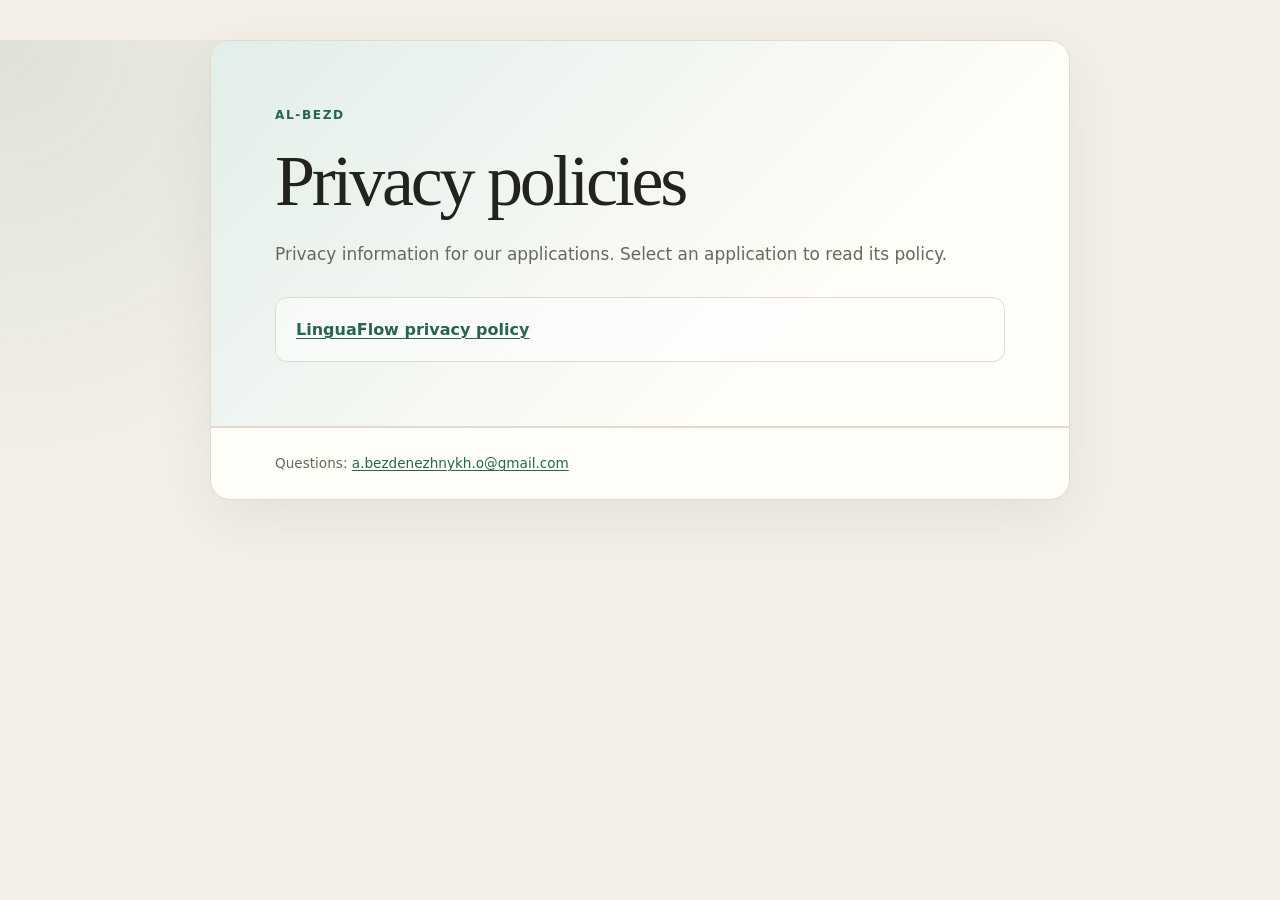
==== index.html @ a99cc35a "Publish LinguaFlow privacy policy" ====
<!doctype html>
<html lang="en">
<head>
  <meta charset="utf-8">
  <meta name="viewport" content="width=device-width, initial-scale=1">
  <meta name="description" content="Privacy policies for applications published by al-bezd.">
  <title>Privacy Policies — al-bezd</title>
  <link rel="stylesheet" href="assets/policy.css">
</head>
<body>
  <main class="page">
    <article class="document">
      <header class="hero">
        <p class="eyebrow">al-bezd</p>
        <h1>Privacy policies</h1>
        <p class="lede">Privacy information for our applications. Select an application to read its policy.</p>
        <ul class="policy-list">
          <li><a href="linguaflow/">LinguaFlow privacy policy</a></li>
        </ul>
      </header>
      <footer class="footer">Questions: <a href="mailto:a.bezdenezhnykh.o@gmail.com">a.bezdenezhnykh.o@gmail.com</a></footer>
    </article>
  </main>
</body>
</html>
---- assets/policy.css ----
:root {
  color-scheme: light;
  --background: #f4f0e8;
  --paper: #fffdf8;
  --ink: #22221f;
  --muted: #69685f;
  --line: #dfdbd1;
  --accent: #276454;
  --accent-soft: #e2eee9;
  font-family: Inter, ui-sans-serif, system-ui, -apple-system, BlinkMacSystemFont, "Segoe UI", sans-serif;
}

* { box-sizing: border-box; }

html {
  background: var(--background);
  scroll-behavior: smooth;
}

body {
  margin: 0;
  color: var(--ink);
  background: radial-gradient(circle at top left, rgba(39, 100, 84, 0.1), transparent 28rem), var(--background);
  font-size: 16px;
  line-height: 1.7;
}

a {
  color: var(--accent);
  text-decoration-thickness: 1px;
  text-underline-offset: 0.18em;
}

a:hover { text-decoration-thickness: 2px; }

.page {
  width: min(100% - 32px, 860px);
  margin: 40px auto;
}

.document {
  overflow: hidden;
  border: 1px solid var(--line);
  border-radius: 20px;
  background: var(--paper);
  box-shadow: 0 18px 60px rgba(48, 45, 36, 0.08);
}

.hero {
  padding: clamp(32px, 7vw, 64px);
  border-bottom: 1px solid var(--line);
  background: linear-gradient(135deg, var(--accent-soft), transparent 72%);
}

.eyebrow {
  margin: 0 0 12px;
  color: var(--accent);
  font-size: 0.76rem;
  font-weight: 750;
  letter-spacing: 0.13em;
  text-transform: uppercase;
}

h1, h2 {
  margin-top: 0;
  font-family: Georgia, "Times New Roman", serif;
  line-height: 1.2;
}

h1 {
  max-width: 14ch;
  margin-bottom: 16px;
  font-size: clamp(2.25rem, 8vw, 4.5rem);
  font-weight: 500;
  letter-spacing: -0.045em;
}

h2 {
  margin-bottom: 12px;
  font-size: 1.55rem;
  font-weight: 600;
  letter-spacing: -0.015em;
}

.lede {
  max-width: 64ch;
  margin: 0;
  color: var(--muted);
  font-size: 1.06rem;
}

.meta {
  display: flex;
  flex-wrap: wrap;
  gap: 8px 20px;
  margin-top: 24px;
  color: var(--muted);
  font-size: 0.88rem;
}

.content { padding: clamp(28px, 7vw, 64px); }

section + section {
  margin-top: 38px;
  padding-top: 38px;
  border-top: 1px solid var(--line);
}

p, ul { margin: 0 0 14px; }
li + li { margin-top: 8px; }

.summary {
  padding: 20px 22px;
  border-left: 4px solid var(--accent);
  border-radius: 4px 12px 12px 4px;
  background: var(--accent-soft);
}

.summary p:last-child,
section > :last-child { margin-bottom: 0; }

.footer {
  padding: 24px clamp(28px, 7vw, 64px);
  border-top: 1px solid var(--line);
  color: var(--muted);
  font-size: 0.85rem;
}

.policy-list {
  display: grid;
  gap: 14px;
  margin: 28px 0 0;
  padding: 0;
  list-style: none;
}

.policy-list a {
  display: block;
  padding: 18px 20px;
  border: 1px solid var(--line);
  border-radius: 12px;
  background: rgba(255, 255, 255, 0.55);
  font-weight: 700;
}

@media (max-width: 560px) {
  .page {
    width: min(100% - 20px, 860px);
    margin: 10px auto;
  }

  .document { border-radius: 14px; }
}

@media print {
  body { background: white; }
  .page { width: 100%; margin: 0; }
  .document { border: 0; box-shadow: none; }
}
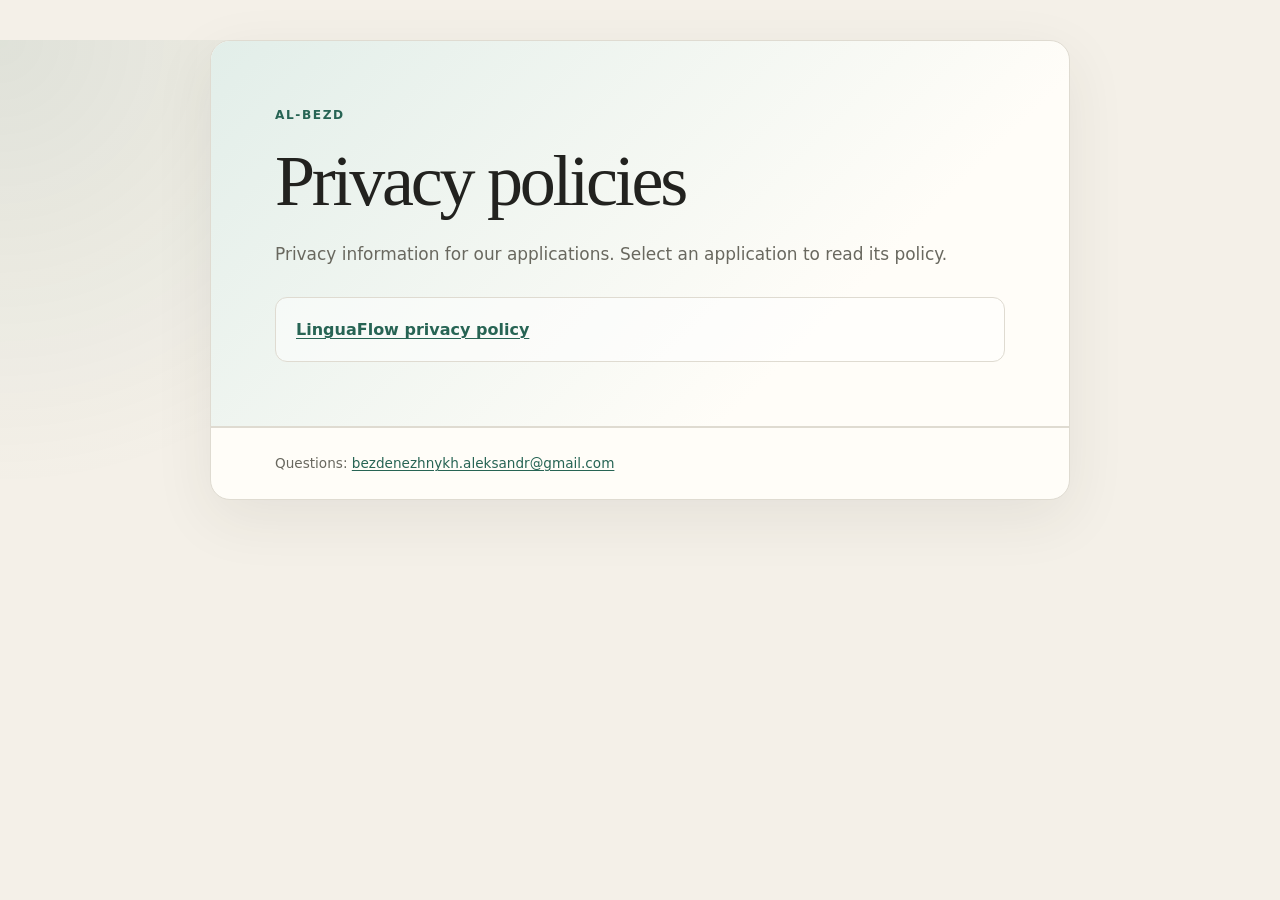
==== commit c623e29a: "change email" ====
--- a/index.html
+++ b/index.html
@@ -18,7 +18,7 @@
           <li><a href="linguaflow/">LinguaFlow privacy policy</a></li>
         </ul>
       </header>
-      <footer class="footer">Questions: <a href="mailto:a.bezdenezhnykh.o@gmail.com">a.bezdenezhnykh.o@gmail.com</a></footer>
+      <footer class="footer">Questions: <a href="mailto:bezdenezhnykh.aleksandr@gmail.com">bezdenezhnykh.aleksandr@gmail.com</a></footer>
     </article>
   </main>
 </body>
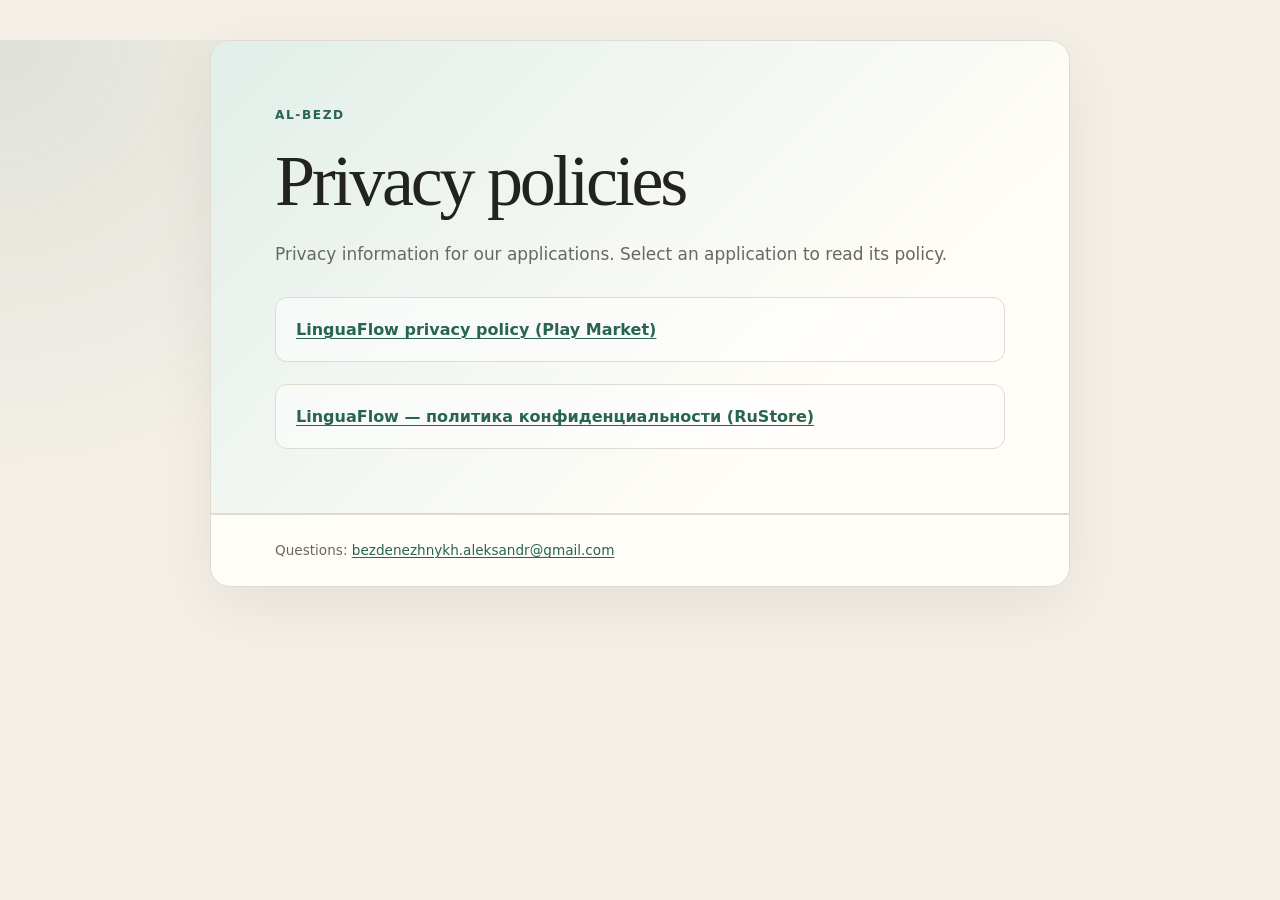
==== commit 289b7c52: "Add RuStore privacy policy for LinguaFlow Covers the Yandex Mobile Ads SDK data flows and local-only" ====
--- a/index.html
+++ b/index.html
@@ -15,7 +15,8 @@
         <h1>Privacy policies</h1>
         <p class="lede">Privacy information for our applications. Select an application to read its policy.</p>
         <ul class="policy-list">
-          <li><a href="linguaflow/">LinguaFlow privacy policy</a></li>
+          <li><a href="linguaflow/">LinguaFlow privacy policy (Play Market)</a></li>
+          <li><a href="linguaflow/rustore/">LinguaFlow — политика конфиденциальности (RuStore)</a></li>
         </ul>
       </header>
       <footer class="footer">Questions: <a href="mailto:bezdenezhnykh.aleksandr@gmail.com">bezdenezhnykh.aleksandr@gmail.com</a></footer>
